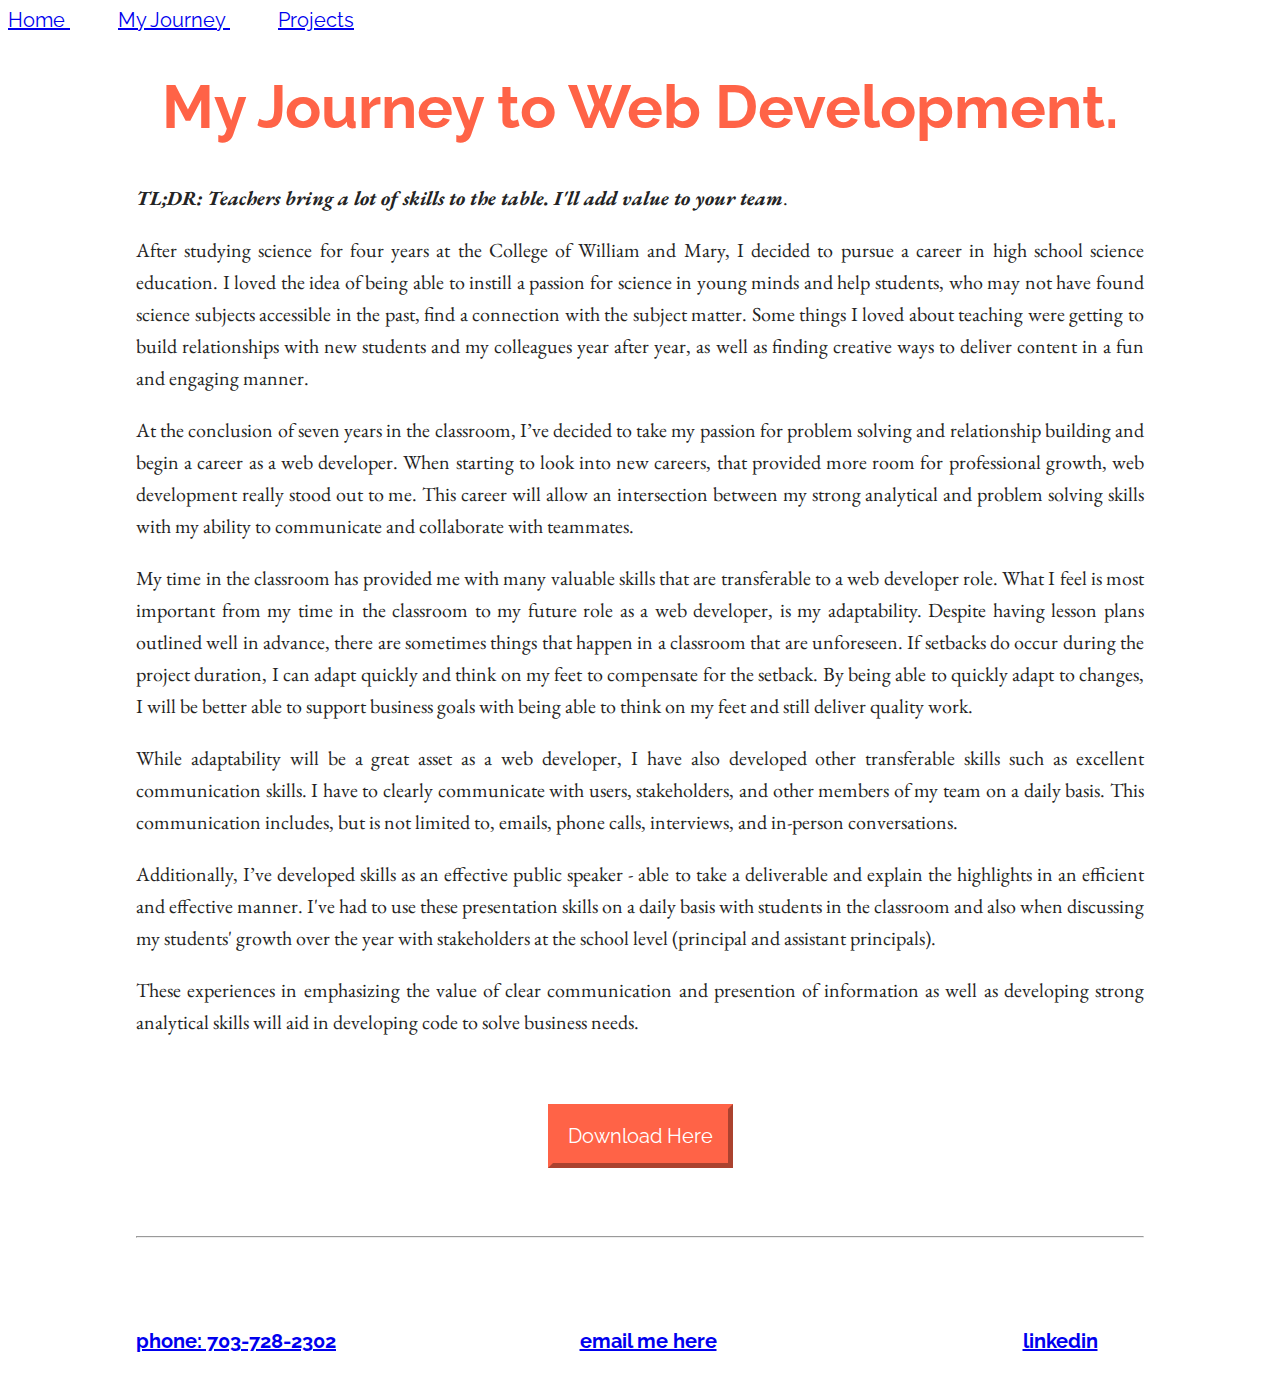
==== journey.html @ 02d95cf6 "Update journey.html" ====
<head>
  <link rel="stylesheet" type="text/css" href="style.css">
    <link rel="preconnect" href="https://fonts.googleapis.com">
  <link rel="preconnect" href="https://fonts.gstatic.com" crossorigin>
  <link href="https://fonts.googleapis.com/css2?family=Raleway:wght@300&display=swap" rel="stylesheet">
  <link rel="preconnect" href="https://fonts.googleapis.com">
  <link rel="preconnect" href="https://fonts.gstatic.com" crossorigin>
  <link href="https://fonts.googleapis.com/css2?family=EB+Garamond&display=swap" rel="stylesheet">
  <title>Kathryn Caulfield Journey</title>
</head>
<body>
  <nav>
  <a href="index.html" onclick="window.open('index.html', '_self');"> Home </a>
  <a href="file:///Users/kathryncaulfield/Desktop/kathryn_caulfield_coding_portfolio/caulfieldke.github.io/journey.html"> My Journey </a>
  <a href="projects.html" onclick="window.open(projects.html','_self');"> Projects </a>
  </nav>

<h1>My Journey to Web Development.</h1>

<p> <strong><em>TL;DR: Teachers bring a lot of skills to the table. I'll add value to your team</strong></em>.</p>


  <p>After studying science for four years at the College of William and Mary, I decided to pursue a career in high school science education. I loved the idea of being able to instill a passion for science in young minds and help students, who may not have found science subjects accessible in the past, find a connection with the subject matter. Some things I loved about teaching were getting to build relationships with new students and my colleagues year after year, as well as finding creative ways to deliver content in a fun and engaging manner.
  </p>

  <p>At the conclusion of seven years in the classroom, I’ve decided to take my passion for problem solving and relationship building and begin a career as a web developer. When starting to look into new careers, that provided more room for professional growth, web development really stood out to me. This career will allow an intersection between my strong analytical and problem solving skills with my ability to communicate and collaborate with teammates. </p>

  <p>My time in the classroom has provided me with many valuable skills that are transferable to a web developer role. What I feel is most important from my time in the classroom to my future role as a web developer, is my adaptability. Despite having lesson plans outlined well in advance, there are sometimes things that happen in a classroom that are unforeseen. If setbacks do occur during the project duration, I can adapt quickly and think on my feet to compensate for the setback. By being able to quickly adapt to changes, I will be better able to support business goals with being able to think on my feet and still deliver quality work.
  </p>

  <p>While adaptability will be a great asset as a web developer, I have also developed other transferable skills such as excellent communication skills. I have to clearly communicate with users, stakeholders, and other members of my team on a daily basis. This communication includes, but is not limited to, emails, phone calls, interviews, and in-person conversations.
  </p>

  <p>Additionally, I’ve developed skills as an effective public speaker - able to take a deliverable and explain the highlights in an efficient and effective manner. I've had to use these presentation skills on a daily basis with students in the classroom and also when discussing my students' growth over the year with stakeholders at the school level (principal and assistant principals).
  </p>

  <p>These experiences in emphasizing the value of clear communication and presention of information as well as developing strong analytical skills will aid in developing code to solve business needs.
  </p>
<br></br>

<div class="rectangle">
  <a href="file:///Users/kathryncaulfield/Desktop/kathryn_caulfield_coding_portfolio/caulfieldke.github.io/Kathryn_Caulfield_Resume_2_copy.pdf" download>
  <button> Download Here</button>
</div>

<hr>

<div class="rectangle1">
  <div class="footer">
    <h4>phone: 703-728-2302</h4>
    <h4> <a href = "mailto: caulfieldke@gmail.com">email me here</a></h4>
    <h4><a target="_blank" href = "https://www.linkedin.com/in/kathryn-caulfield-085901234/">linkedin</a></h4>
  </div>
</div>

</body>
---- style.css ----
* {
  font-family: 'EB Garamond',serif;
}

h1{
  font-family:'raleway', sans-serif;
  font-size:60px;
  color: tomato;
  text-align:center;
}

p{
  font-family:'EB Garamond',serif;
  font-size:20px;
  color:#242424;
  text-align: justify;
  margin-right: 8rem;
  margin-left: 8rem;
  line-height: 2rem;
}

h2{
  font-family:'raleway',sans-serif;
  font-size:30px;
  color:#242424;
  text-align:center;
}

h3{
  font-family:'raleway',sans-serif;
  font-size: 40px
  color: #242424;
}

h4{
  font-family:'raleway',sans-serif;
  font-size: 20px
}

a{
  font-size:20px;
  font-family:'raleway',sans-serif;
}

nav a {
  margin-right: 3rem;
  font-family: 'raleway',sans-serif;
}
.circlewithincircle{
  display: flex;
  justify-content: center;
}
.circle {
  background-color: black;
  display: block;
  height: 400px;
  width: 400px;
  border-radius: 50rem;
  overflow: hidden;

}
.circle img {
  transform:translateY(-50px);
}

hr {
  margin-right: 8rem;
  margin-left: 8rem;
  margin-top: 4rem;
  margin-bottom: 4rem;
}
.rectangle {
  display: flex;
  justify-content: center;
}

button {
  font-family: 'raleway',sans-serif;
  display: flex;
  justify-content: center;
  background-color: tomato;
  color: white;
  border-color: tomato;
  border-width: thick;
  padding: 15px;
  text-align: center;
  text-decoration: none;
  display: inline-block;
  font-size: 20px;
  margin: 4px 2px;
  cursor: pointer;
}
.rectangle1 {
  display: flex;
  justify-content: center;
  width: 100vw;
}

.footer {
  display: flex;
  width: 80vw;
  justify-content: space-between;

}

.footer h4 {
  width: 10em;
  text-align: center;
}
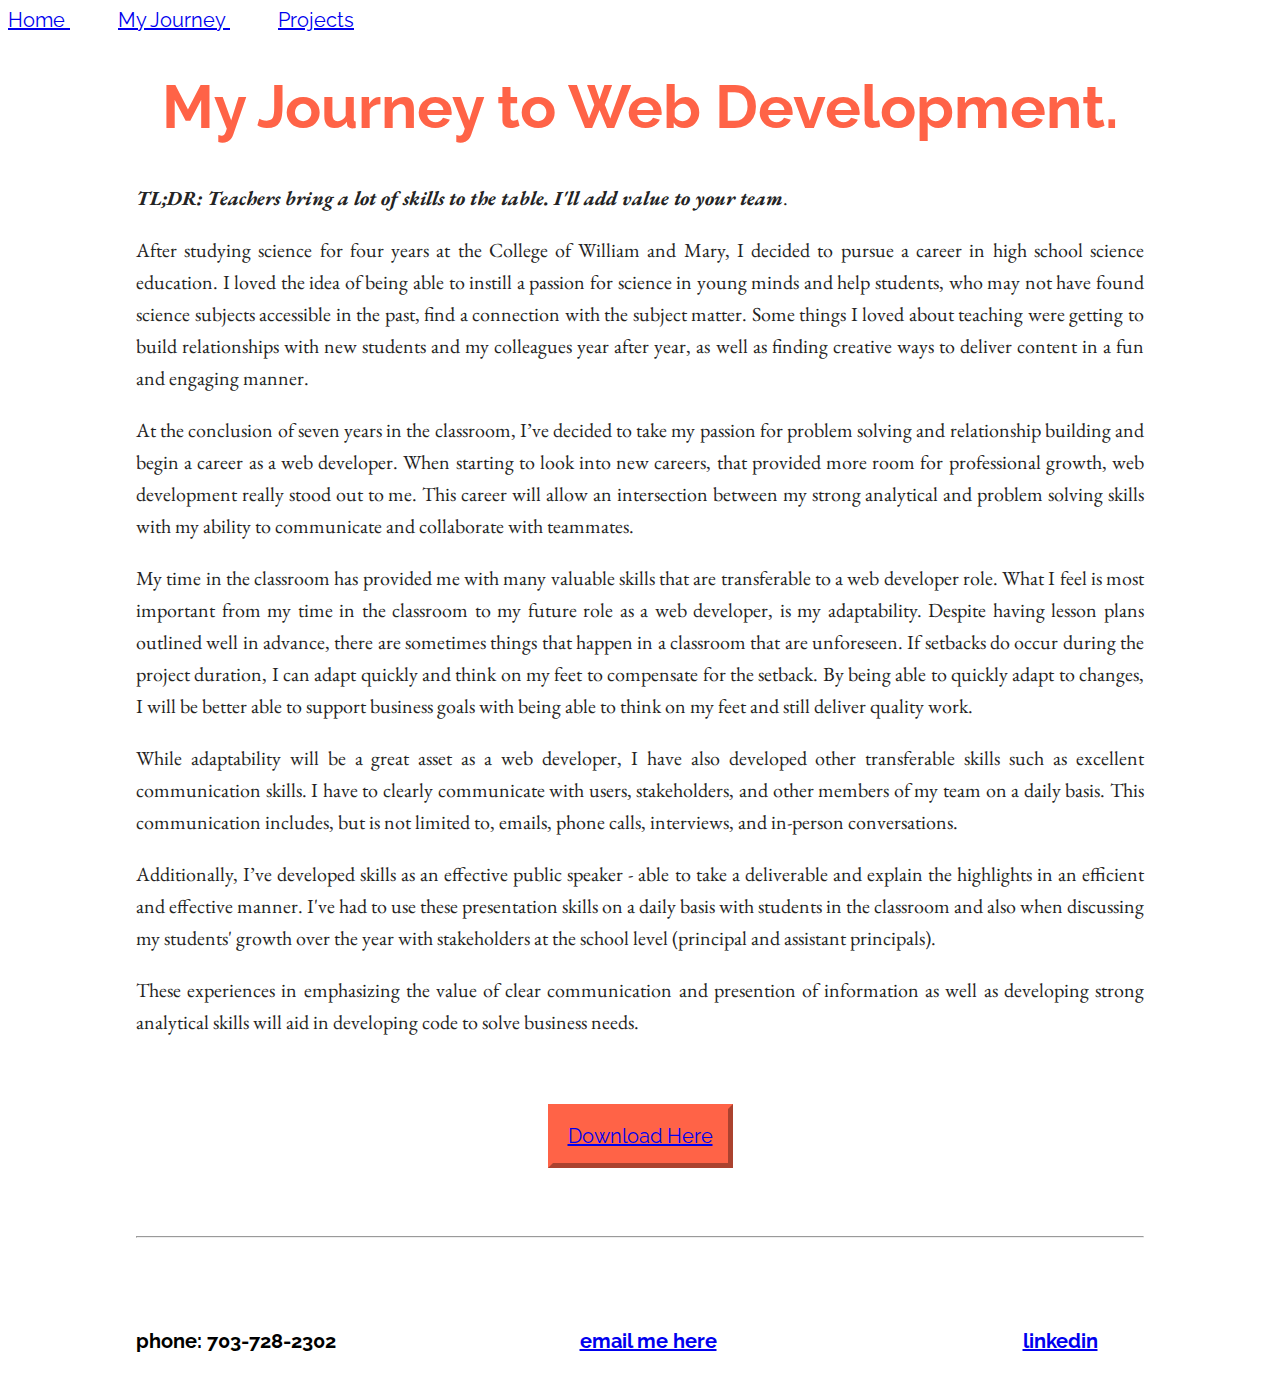
==== commit b58fa08f: "Update journey.html" ====
--- a/journey.html
+++ b/journey.html
@@ -12,7 +12,7 @@
   <nav>
   <a href="index.html" onclick="window.open('index.html', '_self');"> Home </a>
   <a href="file:///Users/kathryncaulfield/Desktop/kathryn_caulfield_coding_portfolio/caulfieldke.github.io/journey.html"> My Journey </a>
-  <a href="projects.html" onclick="window.open(projects.html','_self');"> Projects </a>
+  <a href="projects.html" onclick="window.open('projects.html','_self');"> Projects </a>
   </nav>
 
 <h1>My Journey to Web Development.</h1>
@@ -39,8 +39,9 @@
 <br></br>
 
 <div class="rectangle">
-  <a href="file:///Users/kathryncaulfield/Desktop/kathryn_caulfield_coding_portfolio/caulfieldke.github.io/Kathryn_Caulfield_Resume_2_copy.pdf" download>
-  <button> Download Here</button>
+  <button>
+  <a href="Kathryn_Caulfield_Resume_2_copy.pdf" onclick="window.open('Kathryn_Caulfield_Resume_2_copy','_self');"> Download Here </a>
+  </button>
 </div>
 
 <hr>
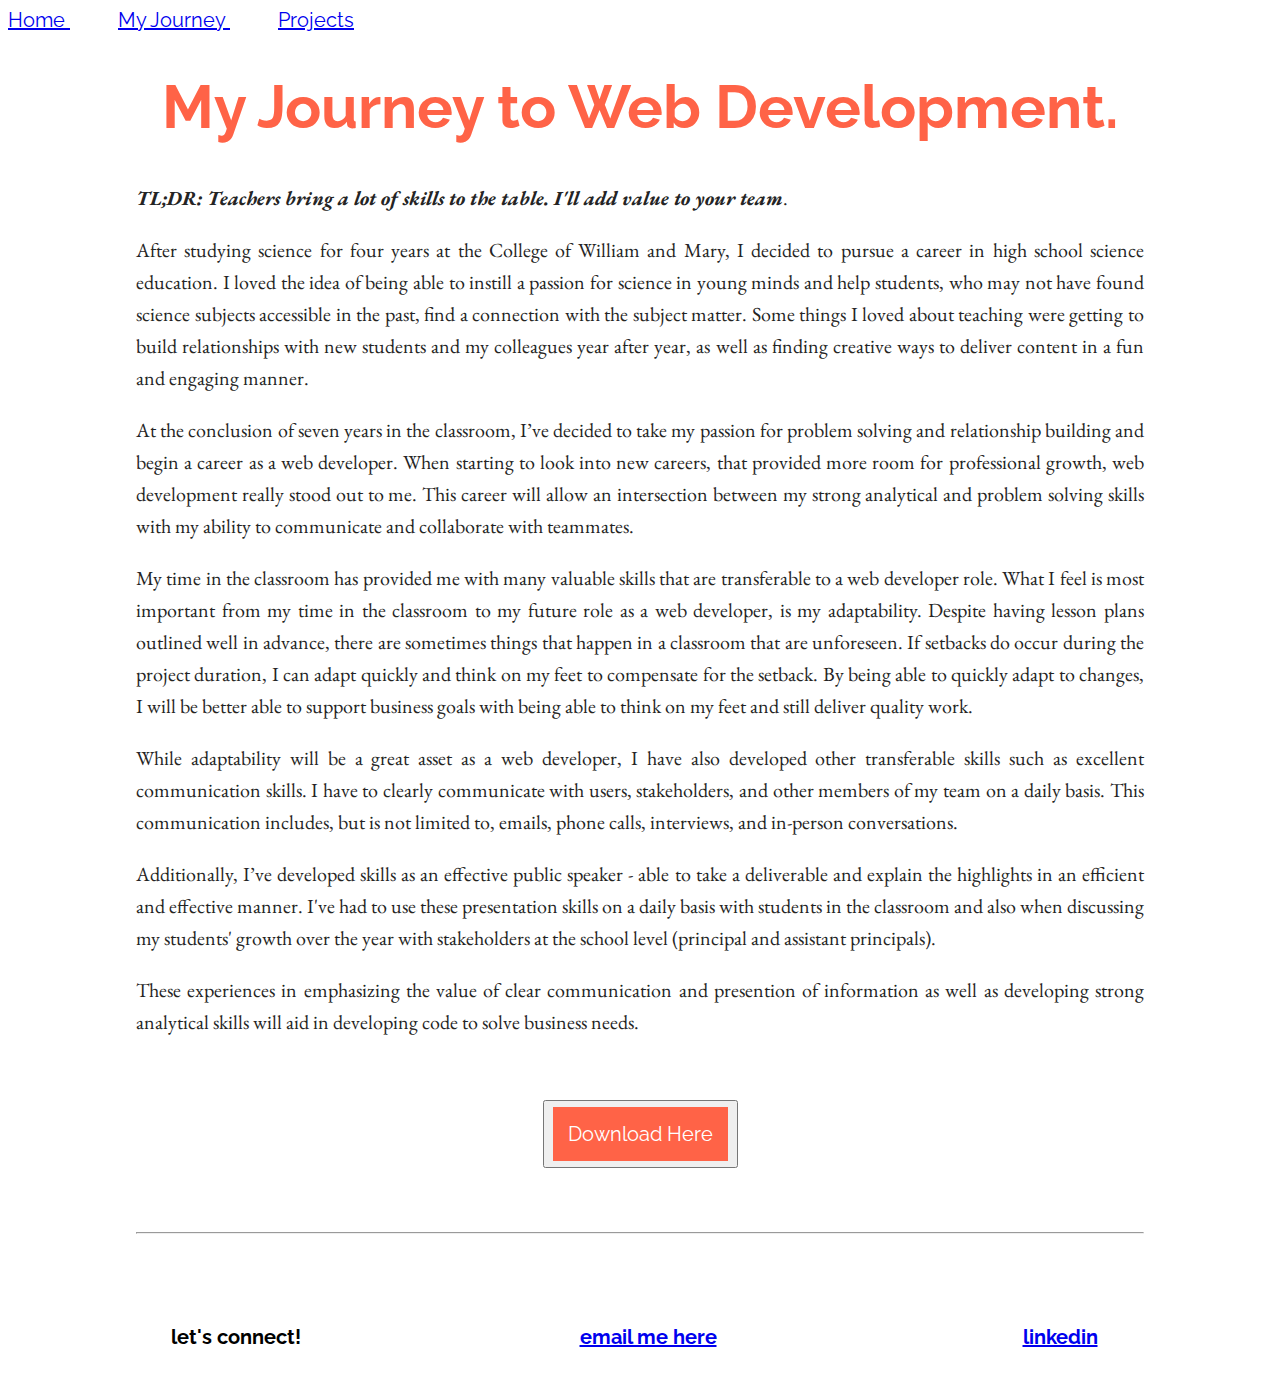
==== commit 2e26d921: "updated footder" ====
--- a/journey.html
+++ b/journey.html
@@ -40,7 +40,7 @@
 
 <div class="rectangle">
   <button>
-  <a href="Kathryn_Caulfield_Resume_2_copy.pdf" onclick="window.open('Kathryn_Caulfield_Resume_2_copy','_self');"> Download Here </a>
+  <a target="_blank" href="Kathryn_Caulfield_Resume_2_copy.pdf"> Download Here </a>
   </button>
 </div>
 
@@ -48,7 +48,7 @@
 
 <div class="rectangle1">
   <div class="footer">
-    <h4>phone: 703-728-2302</h4>
+    <h4>let's connect!</h4>
     <h4> <a href = "mailto: caulfieldke@gmail.com">email me here</a></h4>
     <h4><a target="_blank" href = "https://www.linkedin.com/in/kathryn-caulfield-085901234/">linkedin</a></h4>
   </div>
--- a/style.css
+++ b/style.css
@@ -74,7 +74,7 @@
   justify-content: center;
 }
 
-button {
+button a{
   font-family: 'raleway',sans-serif;
   display: flex;
   justify-content: center;
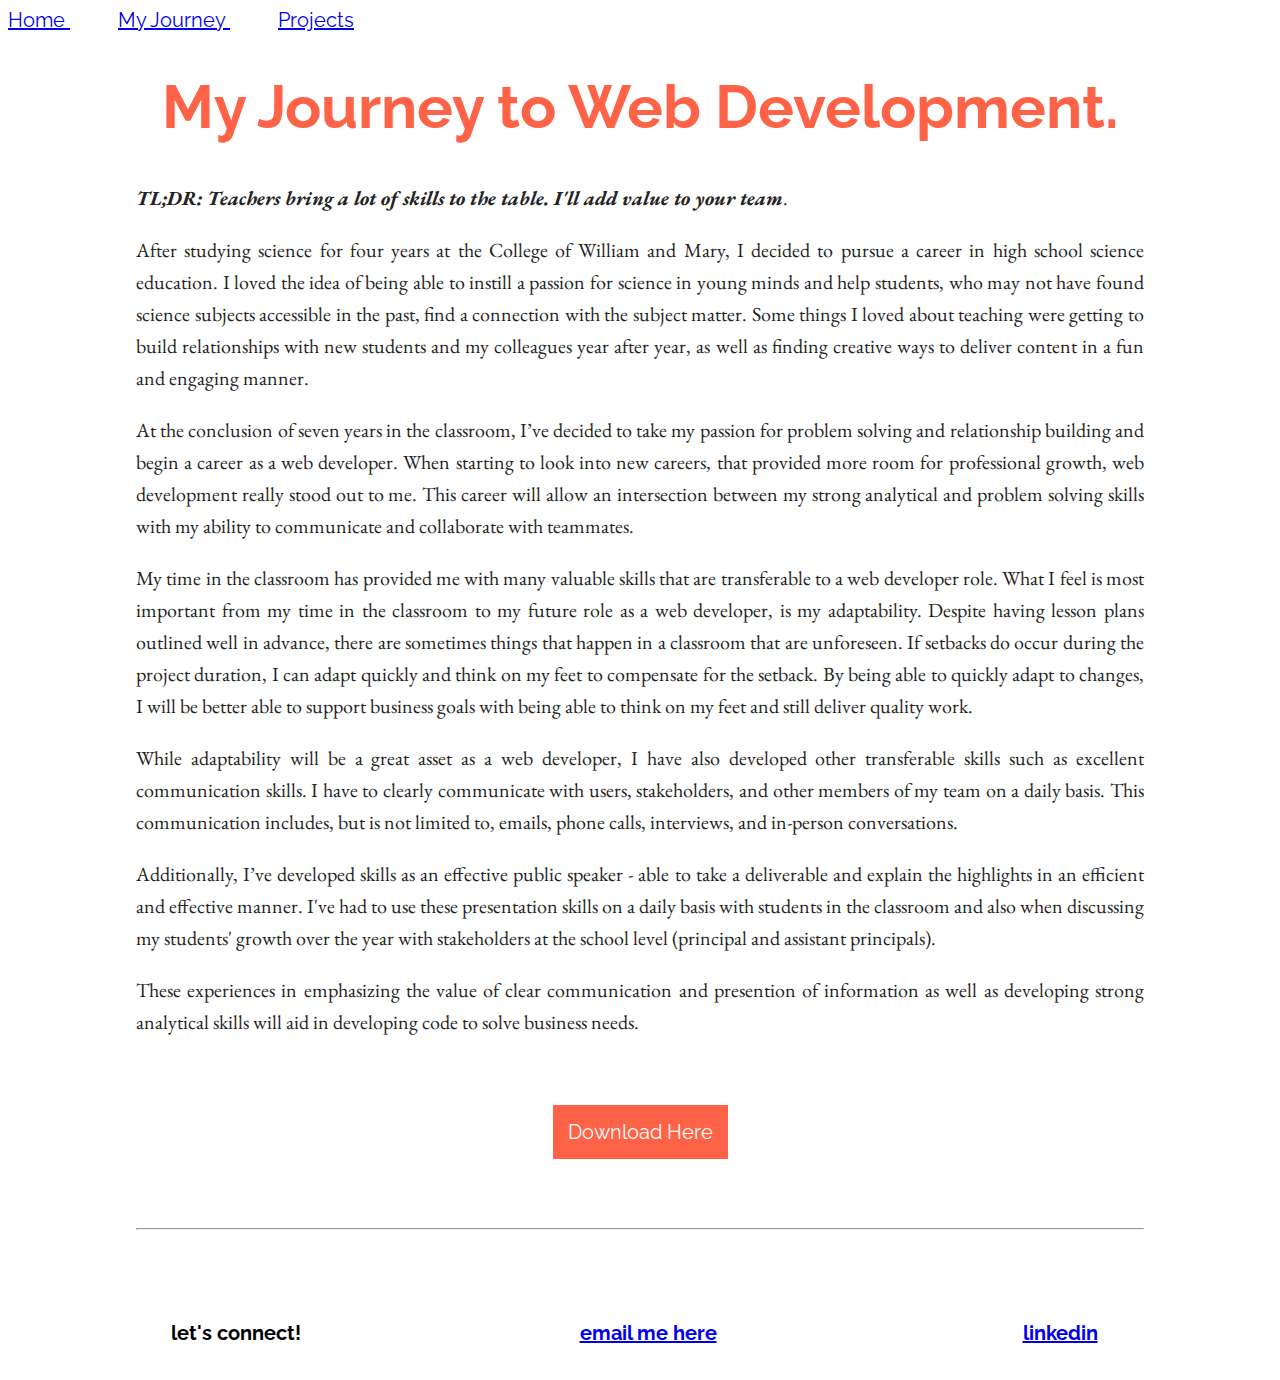
==== commit 2d90dbcb: "mobile friendly changes" ====
--- a/journey.html
+++ b/journey.html
@@ -6,6 +6,7 @@
   <link rel="preconnect" href="https://fonts.googleapis.com">
   <link rel="preconnect" href="https://fonts.gstatic.com" crossorigin>
   <link href="https://fonts.googleapis.com/css2?family=EB+Garamond&display=swap" rel="stylesheet">
+  <meta name="viewport" content="width=device-width,initial-scale=1.0">
   <title>Kathryn Caulfield Journey</title>
 </head>
 <body>
--- a/style.css
+++ b/style.css
@@ -71,7 +71,12 @@
 }
 .rectangle {
   display: flex;
-  justify-content: center;
+  justify-content: center; 
+}
+
+button {
+  border: none;
+  background-color: transparent;
 }
 
 button a{
@@ -90,6 +95,7 @@
   margin: 4px 2px;
   cursor: pointer;
 }
+
 .rectangle1 {
   display: flex;
   justify-content: center;
@@ -107,3 +113,36 @@
   width: 10em;
   text-align: center;
 }
+
+@media (max-width: 30rem){
+  h1{
+    font-family:'raleway', sans-serif;
+    font-size:50px;
+    color: tomato;
+    text-align:center;
+  }
+  p{
+    font-family:'EB Garamond',serif;
+    font-size:28px;
+    color:#242424;
+    text-align: left;
+    margin-right: 1.75rem;
+    margin-left: 1.75rem;
+    line-height: 2rem;
+  }
+  nav a {
+  margin-right: 1.5rem;
+  font-family: 'raleway',sans-serif;
+  }
+  .footer {
+  display: flex;
+  width: 103.5vw;
+  justify-content: space-around;
+  }
+  hr{
+  margin-right: 3rem;
+  margin-left: 3rem;
+  margin-top: 1.5rem;
+  margin-bottom: 1.5rem; 
+  }
+}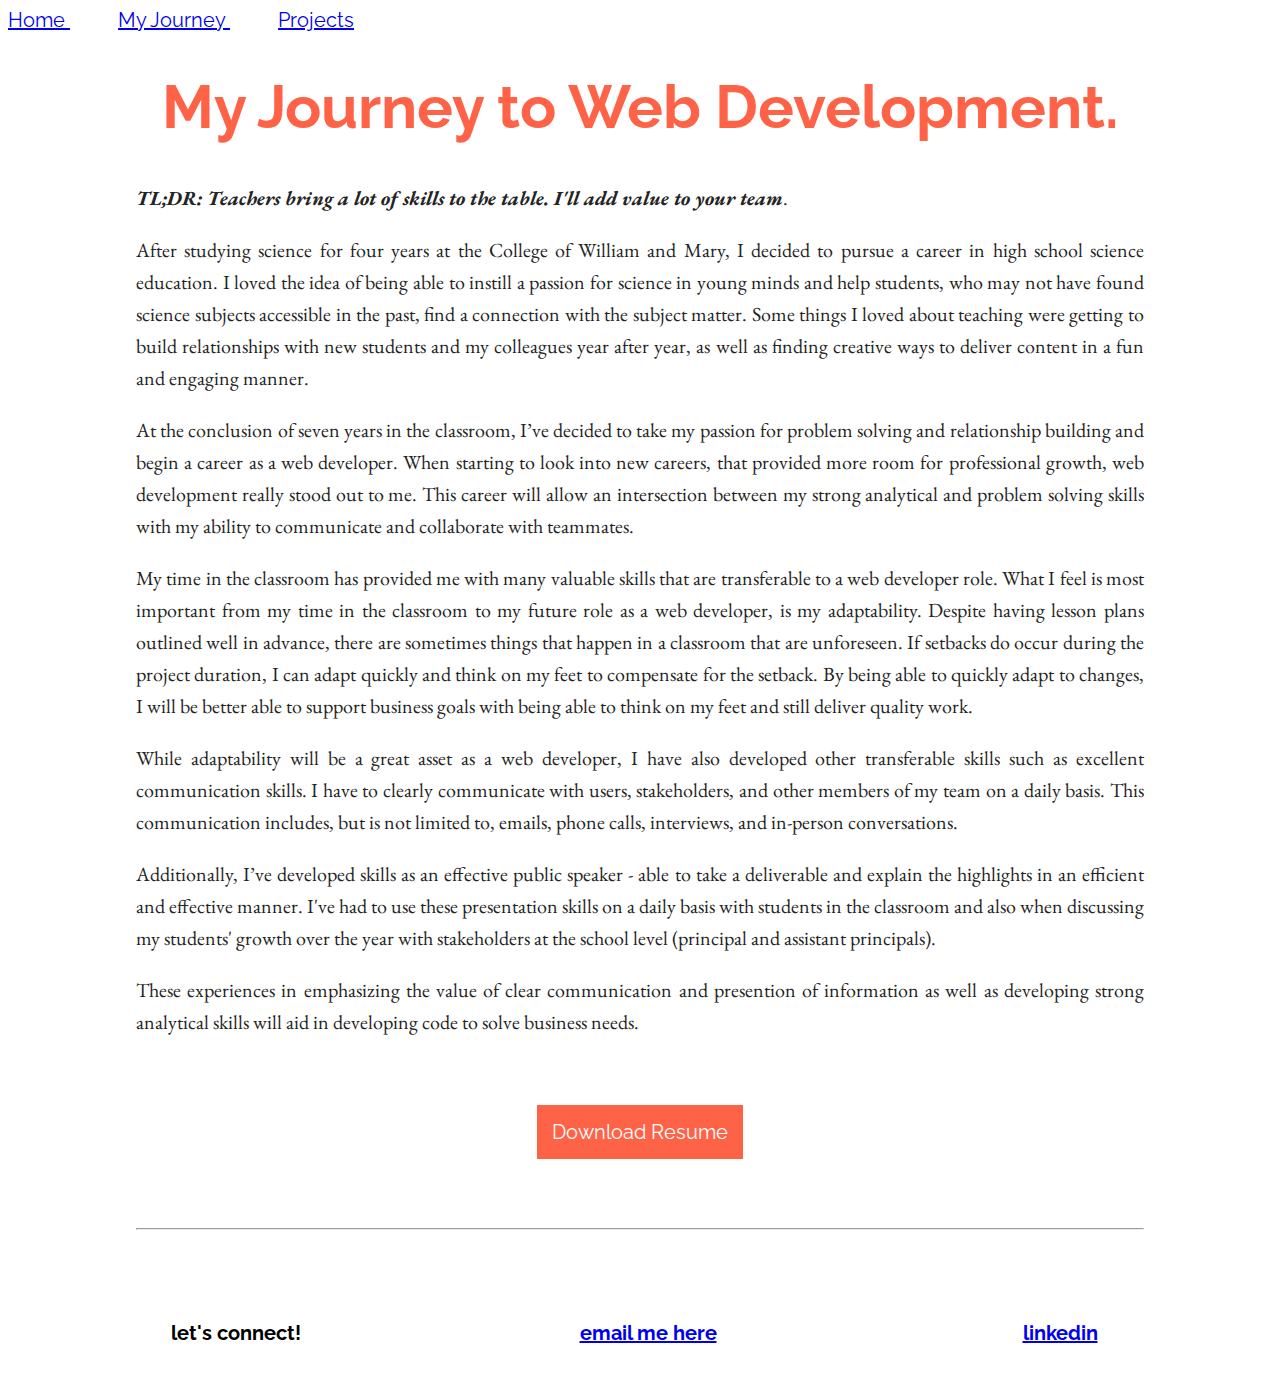
==== commit 8eab6b71: "Update journey.html" ====
--- a/journey.html
+++ b/journey.html
@@ -41,7 +41,7 @@
 
 <div class="rectangle">
   <button>
-  <a target="_blank" href="Kathryn_Caulfield_Resume_2_copy.pdf"> Download Here </a>
+  <a target="_blank" href="Kathryn_Caulfield_Resume_2_copy.pdf"> Download Resume </a>
   </button>
 </div>
 
--- a/style.css
+++ b/style.css
@@ -28,7 +28,7 @@
 
 h3{
   font-family:'raleway',sans-serif;
-  font-size: 40px
+  font-size: 40px;
   color: #242424;
 }
 
@@ -117,13 +117,13 @@
 @media (max-width: 30rem){
   h1{
     font-family:'raleway', sans-serif;
-    font-size:50px;
+    font-size:40px;
     color: tomato;
     text-align:center;
   }
   p{
     font-family:'EB Garamond',serif;
-    font-size:28px;
+    font-size:24px;
     color:#242424;
     text-align: left;
     margin-right: 1.75rem;
@@ -136,6 +136,7 @@
   }
   .footer {
   display: flex;
+  font-size: 16px;
   width: 103.5vw;
   justify-content: space-around;
   }
